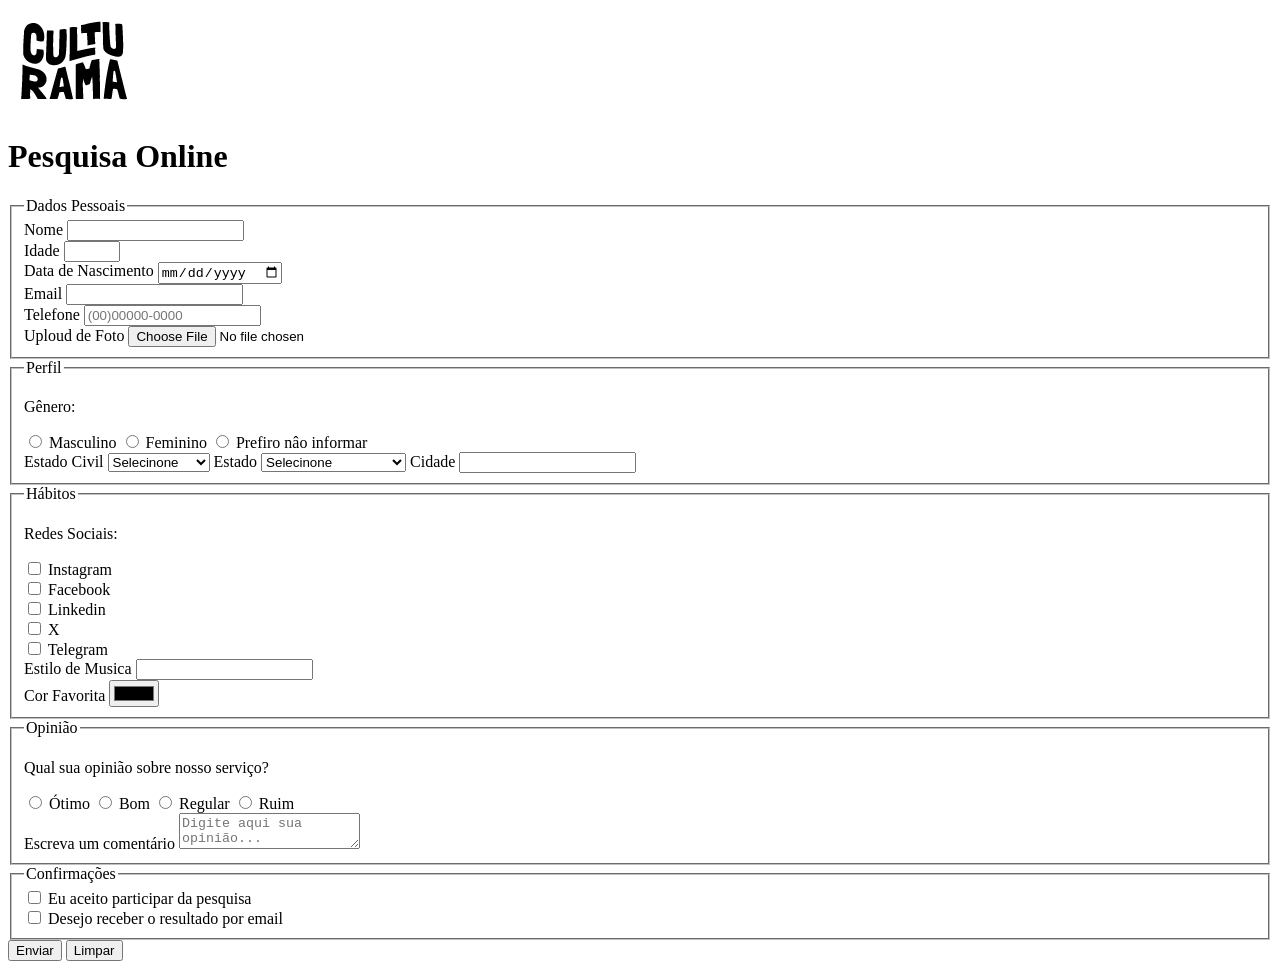
==== index.html @ 2b79f74c "Adiciona familias de fontes" ====
<!DOCTYPE html>
<html lang="pt-br">
<head>
    <meta charset="UTF-8">
    <meta name="viewport" content="width=device-width, initial-scale=1.0">
    <link rel="stylesheet" href="css/style.css">
    <link rel="icon" href="culturama-favico.png">
    <link rel="preconnect" href="https://fonts.googleapis.com">
    <link rel="preconnect" href="https://fonts.gstatic.com" crossorigin>
    <link href="https://fonts.googleapis.com/css2?family=Fjalla+One&family=Poppins:ital,wght@0,100;0,200;0,300;0,400;0,500;0,600;0,700;0,800;   0,900;1,100;1,200;1,300;1,400;1,500;1,600;1,700;1,800;1,900&family=Unbounded:wght@200..900&family=Work+Sans&display=swap"
    rel="stylesheet">

    <title>Pesquisa Culturama</title>
</head>
<body>
    <header>

        <img src="img/logo-culturama.png" alt="logo culturama">
        <h1>Pesquisa Online</h1>

    </header>
    <section>
        <form action="" method="get">

         <!-- Dados Pessoais -->

        <fieldset>
            <legend>Dados Pessoais</legend>

                <label for="name">Nome</label>
                <input id="name" type="text" name="username" required>
                <br>
                <label for="age">Idade</label>
                <input id="age" type="number" name="userage" min="12" max="100" required>
                <br>
                <label for="birthdate">Data de Nascimento</label>
                <input id="birthdate" type="date" name="birthdate">
                <br>
                <label for="email">Email</label>
                <input id="email" type="email" name="useremail" required>
                <br>
                <label for="phone">Telefone</label>
                <input id="phone" type="tel" name="phonenumber" pattern="[0-9] {11}" placeholder="(00)00000-0000">
                <br>
                <label for="userimage">Uploud de Foto</label>
                <input type="file" accept="image/*" name="userimage">
        </fieldset>

        <!-- Perfil -->
         
        <fieldset>
            <legend>Perfil</legend>

              <p>Gênero:</p>
              <input id="genderMasc" type="radio" name="usergender" value="Masculino">
              <label for="genderMasc">Masculino</label>

              <input id="genderFem" type="radio" name="usergender" value="Feminino">
              <label for="genderFem">Feminino</label>

              <input id="notInforGender" type="radio" name="usergender" value="notInformed">
              <label for="notInforGender">Prefiro nâo informar</label>
              <br>
            <label for="maritalStatus">Estado Civil</label>
            <select name="usermaritalStatus" id="maritalStatus">

                <option value="notInformed">Selecinone</option>
                <option value="casado">Casado(a)</option>
                <option value="solteiro">Solteiro(a)</option>
                <option value="Divorciado">Divorciado(a)</option>
                <option value="Viúvo">Viúvo(a)</option>

            </select>
            <label for="state">Estado</label>
            <select name="userState" id="state">

               <option value="notInformed">Selecinone</option>
               <option value="Acre">Acre</option>
               <option value="Alagoas">Alagoas</option>
               <option value="Amapá">Amapá</option>
               <option value="Amazonas">Amazonas</option>
               <option value="Bahia">Bahia</option>
               <option value="Ceará">Ceará</option>
               <option value="Distrito Federal">Distrito Federal</option>
               <option value="Espírito Santo">Espírito Santo</option>
               <option value="Goiás">Goiás</option>
               <option value="Maranhão">Maranhão</option>
               <option value="Mato Grosso do Sul">Mato Grosso do Sul</option>
               <option value="Mato Grosso">Mato Grosso</option>
               <option value="Minas Gerais">Minas Gerais</option>
               <option value="Pára">Pára</option>
               <option value="Paraíba">Paraíba</option>
               <option value="Paraná">Paraná</option>
               <option value="Pernambuco">Pernambuco</option>
               <option value="Piauí">Piauí</option>
               <option value="Rio de Janeiro">Rio de Janeiro</option>
               <option value="Rio Grande do Norte">Rio Grande do Norte</option>
               <option value="Rio Grande do Sul">Rio Grande do Sul</option>
               <option value="Rondônia">Rondônia</option>
               <option value="Roraima">Roraima</option>
               <option value="Santa Catarina">Santa Catarina</option>
               <option value="São Paulo">São Paulo</option>
               <option value="Sergipe">Sergipe</option>
               <option value="Tocantins">Tocantins</option>

            </select>
                <label for="City">Cidade</label>
                <input id="City" type="text" name="userCity">

        </fieldset>

                <!-- Habitos -->
    
        <fieldset>
            <legend>Hábitos</legend>
            <p>Redes Sociais:</p>
            <input id="instagram" type="checkbox" name="social" value="instagram">
            <label for="instagram">Instagram</label>
            <br>
            <input id="facebook" type="checkbox" name="social" value="facebook">
            <label for="facebook">Facebook</label>
            <br>
            <input id="linkedin" type="checkbox" name="social" value="linkedin">
            <label for="linkedin">Linkedin</label>
            <br>
            <input id="x" type="checkbox" name="social" value="x">
            <label for="x">X</label>
            <br>
            <input id="telegram" type="checkbox" name="social" value="telegram">
            <label for="telegram">Telegram</label>
            <br>
            <label for="musicStyle">Estilo de Musica</label>
            <input type="text" id="musicStyle" name="musicStyle" list="optionMuscic">
            <datalist id="optionMuscic">
                <option value="Forró"></option>
                <option value="Rap"></option>
                <option value="Reggae"></option>
                <option value="Pop"></option>
            </datalist>
            <br>
            <label for="favoriteColor">Cor Favorita</label>
            <input type="color" name="userFavoriteColor" id="favoriteColor">
        </fieldset>
        <fieldset>
               <!-- Opinião  -->
            <Legend>Opinião</Legend>
            <p>Qual sua opinião sobre nosso serviço?</p>

            <input type="radio" name="optionSatisfaction" id="optionExcellent" value="Ótimo">
            <label for="optionExcellent">Ótimo</label>

            <input type="radio" name="optionSatisfaction" id="optionGood" value="Bom">
            <label for="optionGood">Bom</label>

            <input type="radio" name="optionSatisfaction" id="optionRegular" value="Regular">
            <label for="optionRegular">Regular</label>

            <input type="radio" name="optionSatisfaction" id="optionPoor" value="Ruim">
            <label for="optionPoor">Ruim</label>
            <br>
            <label for="comment">Escreva um comentário</label>
            <textarea name="userComment" id="comment" placeholder="Digite aqui sua opinião..."></textarea>

        </fieldset>
        <!-- consentimento -->

        <fieldset>
            <legend>Confirmações</legend>

            <input type="checkbox" name="userLgpds" id="userLgpd" value="accept" required>
            <label for="userLgpd">Eu aceito participar da pesquisa</label><br>

            <input type="checkbox" name="userResult" id="userResultConf" value="accept" >
            <label for="userResultConf">Desejo receber o resultado por email</label>

        </fieldset>

                <button type="submit">Enviar</button>
                <button type="reset">Limpar</button>
    </form>
    </section>
</body>
</html>
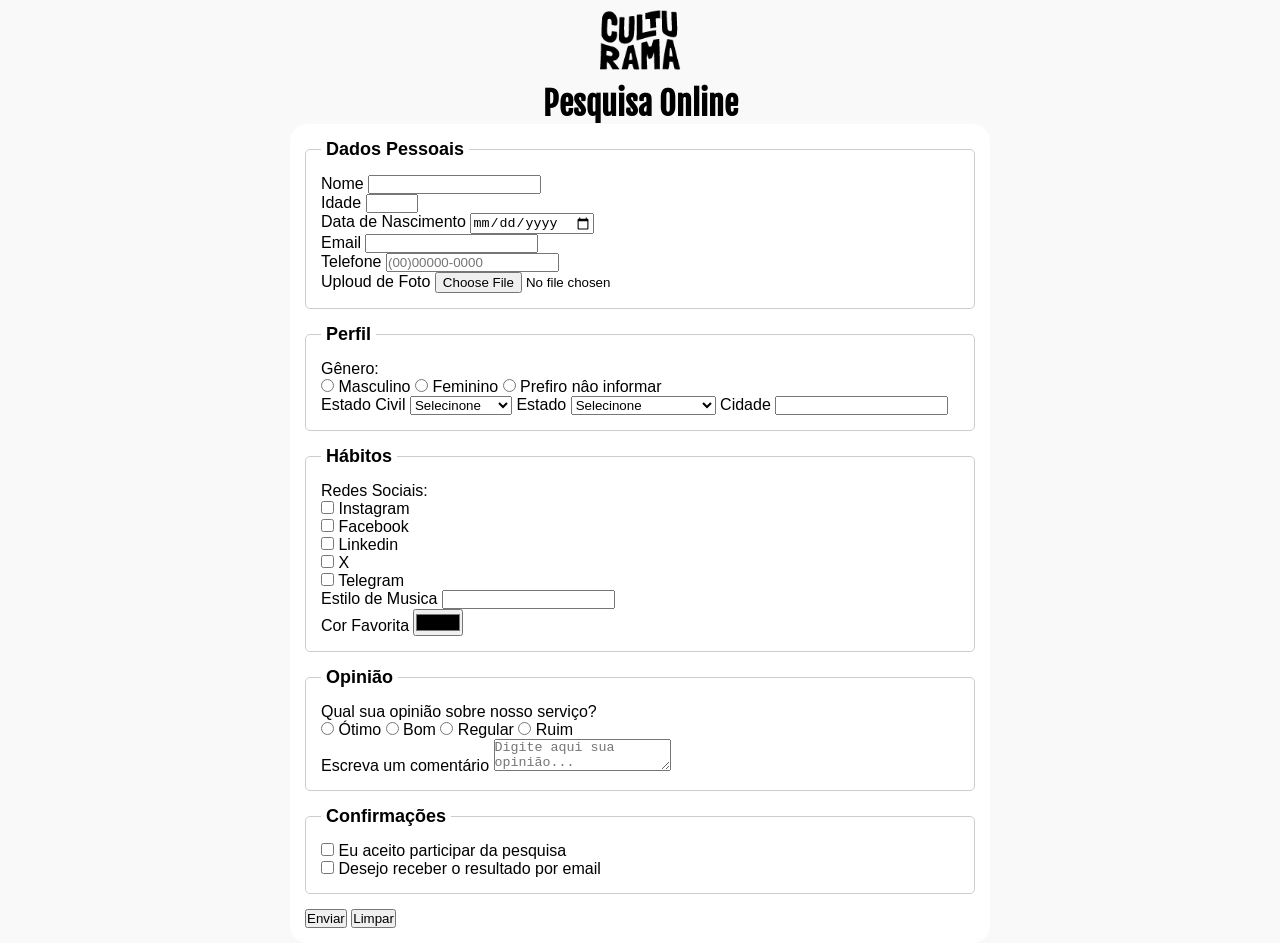
==== commit ffa70e07: "Fazendo estilização de cor, fonte e tamanhos" ====
--- a/index.html
+++ b/index.html
@@ -13,6 +13,7 @@
     <title>Pesquisa Culturama</title>
 </head>
 <body>
+    <main>
     <header>
 
         <img src="img/logo-culturama.png" alt="logo culturama">
@@ -179,5 +180,6 @@
                 <button type="reset">Limpar</button>
     </form>
     </section>
+    </main>
 </body>
 </html>
--- a/css/style.css
+++ b/css/style.css
@@ -0,0 +1,45 @@
+*{
+    margin:0;
+    padding: 0;
+    box-sizing: border-box;
+}
+
+body{
+    background-color: #f9f9f9;
+    font-family: "Work Sans", sans-serif;
+}
+
+main{
+    width: 100%;
+    max-width: 700px;
+    margin: 0 auto;
+}
+
+header{
+    text-align: center;
+}
+img{
+    width: 100px;
+}
+
+h1{
+    font-family: "Fjalla One", sans-serif;
+}
+
+form{
+    background-color: #ffff;
+    padding: 15px;
+    border-radius: 18px;
+}
+fieldset{
+    padding: 15px;
+    border: 1px solid #cccccc;
+    border-radius: 5px;
+    margin-bottom: 15px;
+}
+
+legend{
+    font-weight: bold;
+    font-size: 18px;
+    padding: 0 5px;
+}
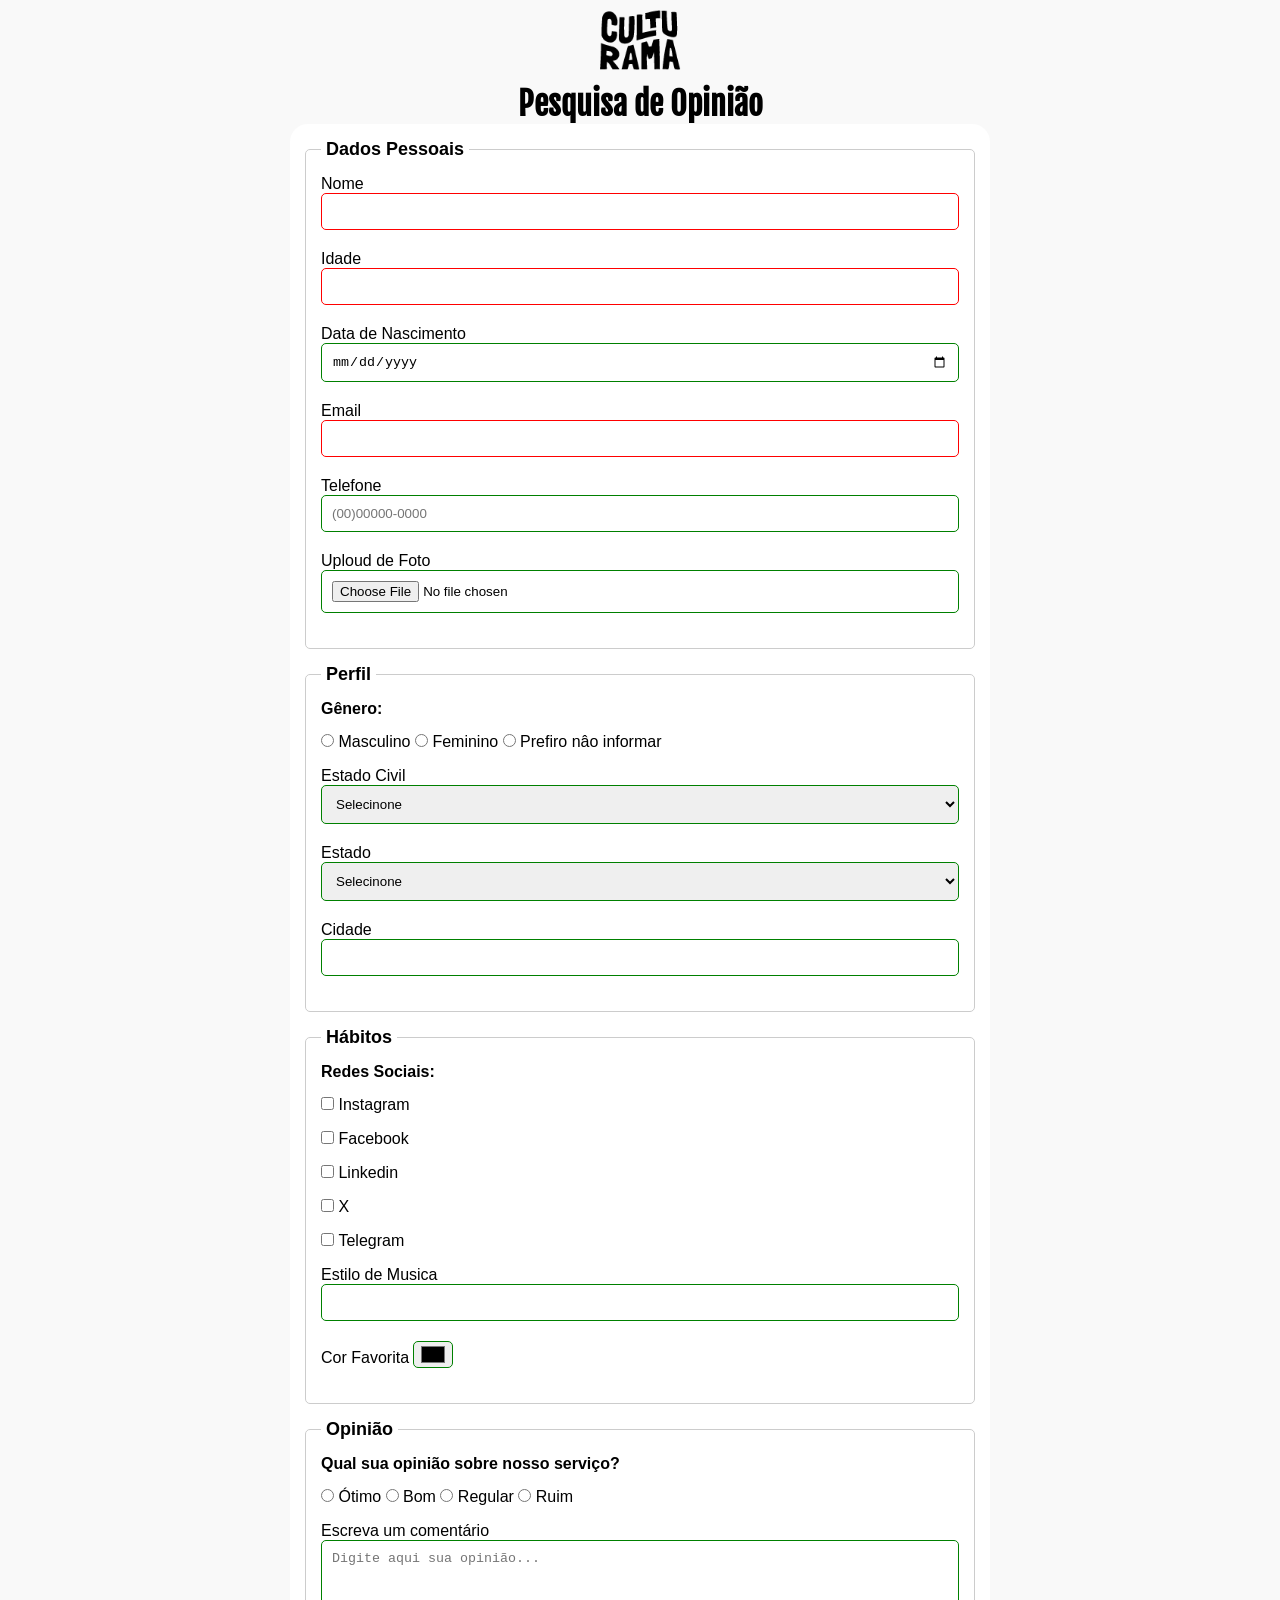
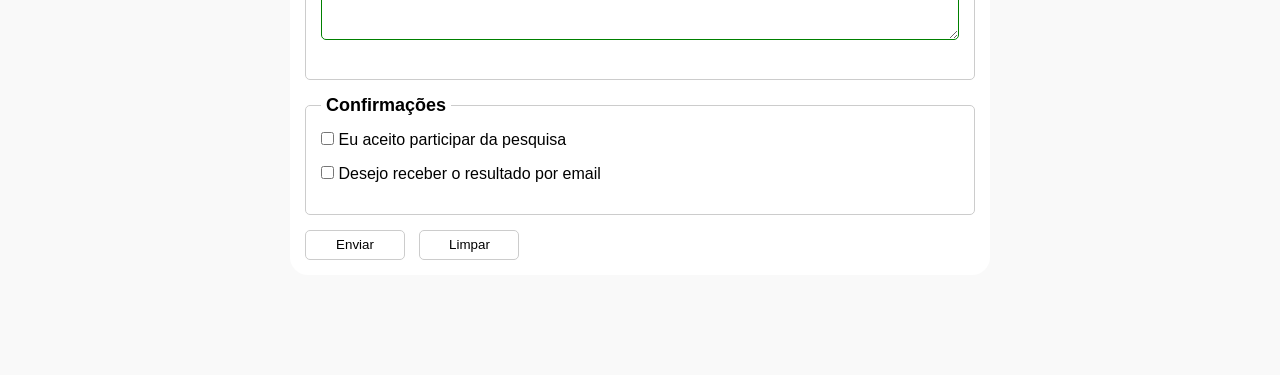
==== commit 6ee5727f: "Adicionando os estilos de botões, e configurações do formulario" ====
--- a/index.html
+++ b/index.html
@@ -17,7 +17,7 @@
     <header>
 
         <img src="img/logo-culturama.png" alt="logo culturama">
-        <h1>Pesquisa Online</h1>
+        <h1>Pesquisa de Opinião</h1>
 
     </header>
     <section>
--- a/css/style.css
+++ b/css/style.css
@@ -30,6 +30,7 @@
     background-color: #ffff;
     padding: 15px;
     border-radius: 18px;
+    margin-bottom: 100px;
 }
 fieldset{
     padding: 15px;
@@ -42,4 +43,60 @@
     font-weight: bold;
     font-size: 18px;
     padding: 0 5px;
+}
+label{
+    display: inline-block;
+    margin-bottom: 0 5px;
+}
+p{
+    margin-bottom: 15px;
+    font-weight: bold;
+}
+
+input, select, textarea{
+    width: 100%;
+    padding: 10px;
+    margin-bottom: 20px;
+    border: 1px solid #cccccc;
+    border-radius: 5px;
+}
+textarea{
+    min-height: 100px;
+}
+
+input[type="radio"],
+input[type="checkbox"]{
+    width: auto;
+}
+
+input[type="color"]{
+    width: 40px;
+    padding: 0 5px;
+}
+input:invalid, 
+select:invalid, 
+textarea:invalid{
+    border-color: red;
+}
+input:valid, 
+select:valid, 
+textarea:valid{
+    border-color: green;
+}
+button{
+    width: 100px;
+    height: 30px;
+    margin-right: 10px;
+    background-color: #ffffff;
+    border: 1px solid #cccccc;
+    border-radius: 5px;
+    cursor: pointer;
+}
+button[type=submit]:hover{
+    background-color: green;
+    color: #ffffff;
+}
+button[type=reset]:hover{
+    background-color: red;
+    color: #ffffff;
 }
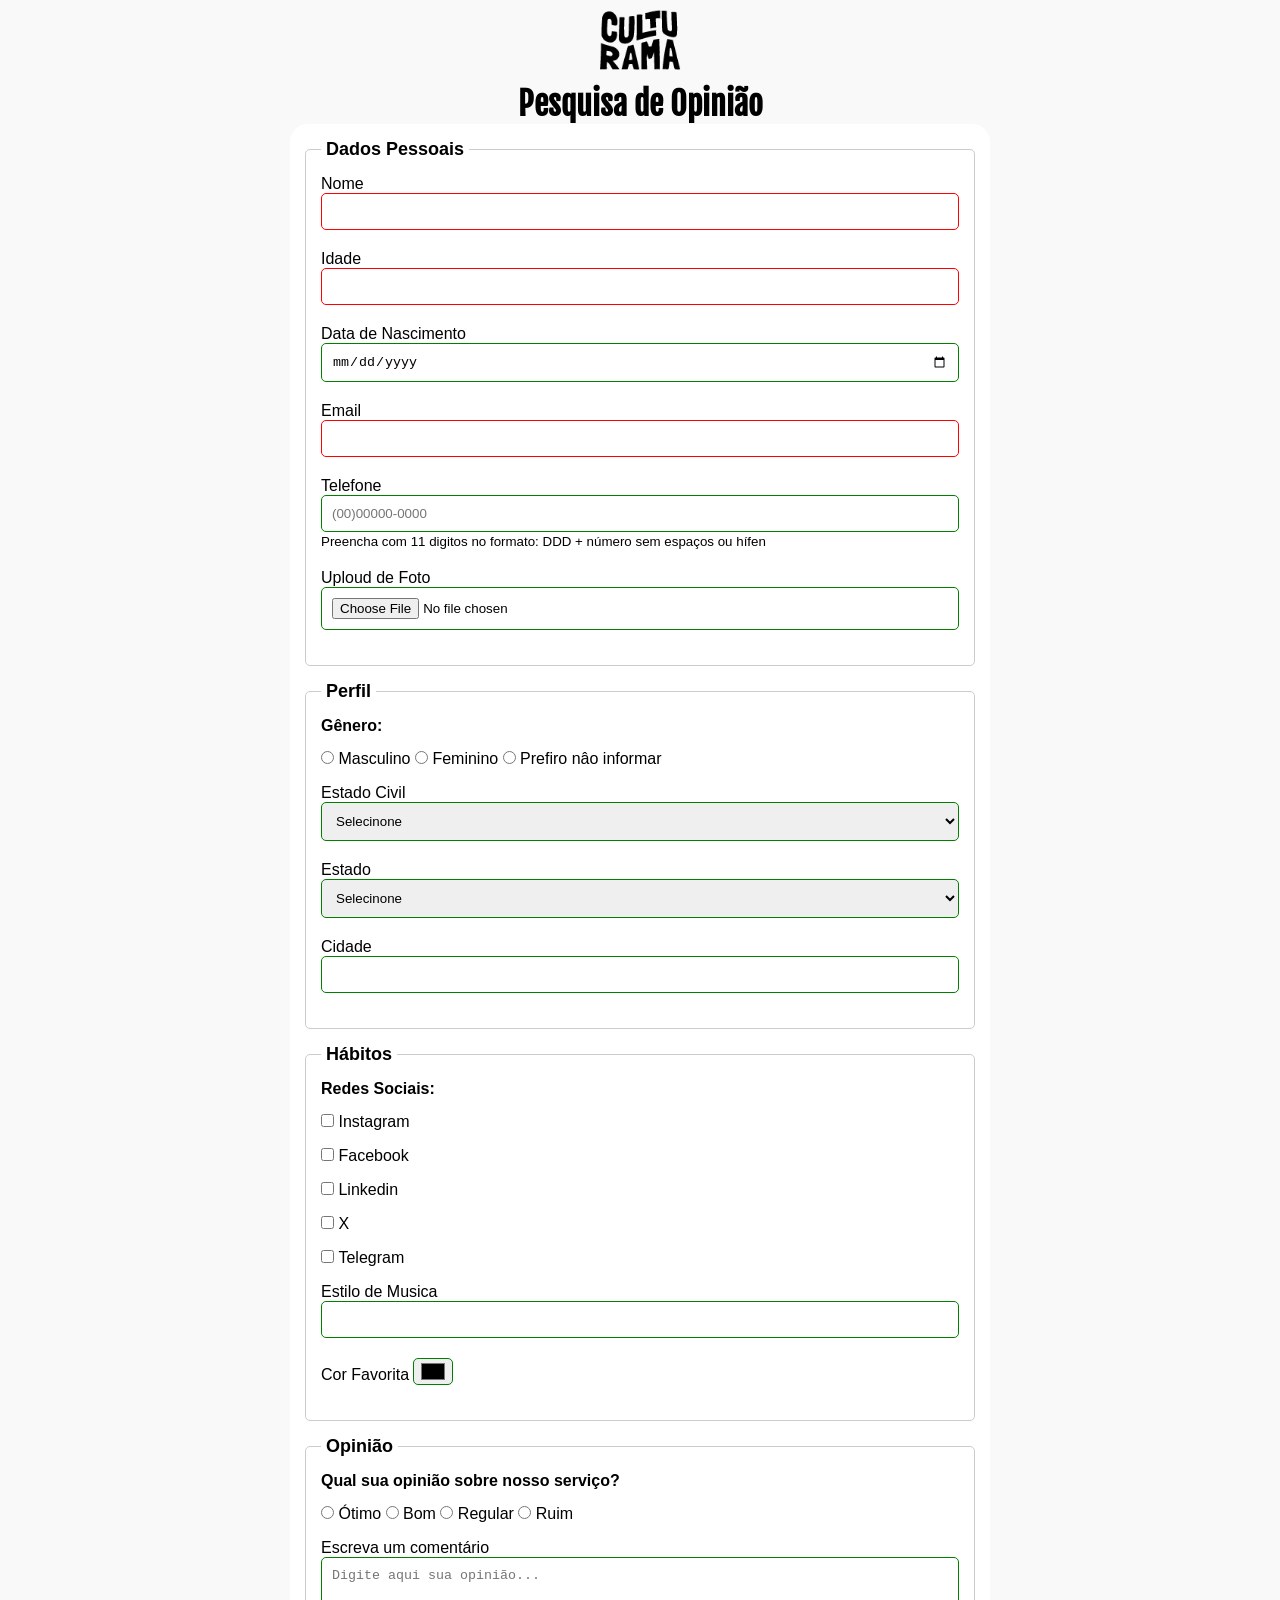
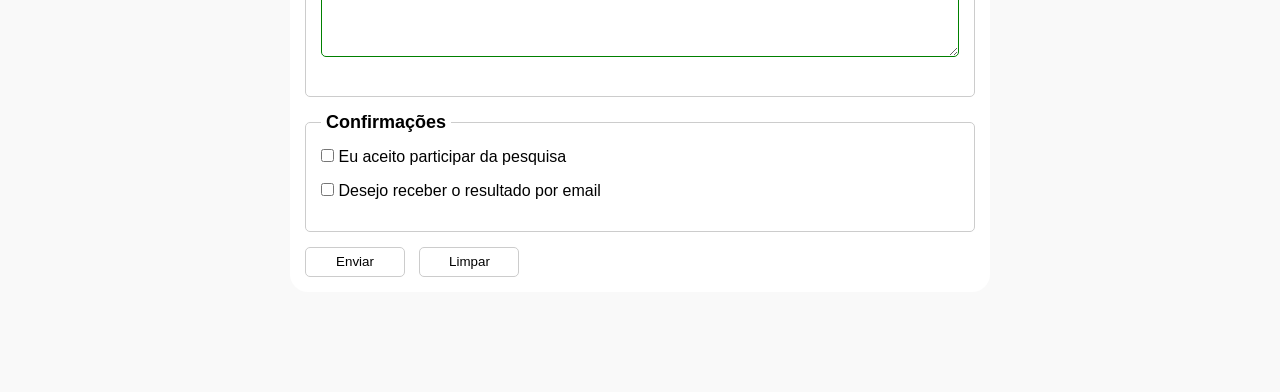
==== commit a0f0263a: "adicinando aria no campo telefone" ====
--- a/index.html
+++ b/index.html
@@ -21,7 +21,7 @@
 
     </header>
     <section>
-        <form action="" method="get">
+        <form action="sucesso.html" method="get">
 
          <!-- Dados Pessoais -->
 
@@ -41,7 +41,8 @@
                 <input id="email" type="email" name="useremail" required>
                 <br>
                 <label for="phone">Telefone</label>
-                <input id="phone" type="tel" name="phonenumber" pattern="[0-9] {11}" placeholder="(00)00000-0000">
+                <input id="phone" type="tel" name="phonenumber" pattern="[0-9] {11}" placeholder="(00)00000-0000" aria-describedby="phonehelp">
+                <small id="phonehelp">Preencha com 11 digitos no formato: DDD + número sem espaços ou hífen</small>
                 <br>
                 <label for="userimage">Uploud de Foto</label>
                 <input type="file" accept="image/*" name="userimage">
--- a/css/style.css
+++ b/css/style.css
@@ -18,12 +18,14 @@
 header{
     text-align: center;
 }
+
 img{
     width: 100px;
 }
 
 h1{
     font-family: "Fjalla One", sans-serif;
+    text-align: center;
 }
 
 form{
@@ -32,6 +34,7 @@
     border-radius: 18px;
     margin-bottom: 100px;
 }
+
 fieldset{
     padding: 15px;
     border: 1px solid #cccccc;
@@ -44,9 +47,18 @@
     font-size: 18px;
     padding: 0 5px;
 }
+
 label{
     display: inline-block;
     margin-bottom: 0 5px;
+}
+
+input[type= tel]{
+    margin-bottom: 0;
+}
+small{
+    display: inline-block;
+    margin-bottom: 20px;
 }
 p{
     margin-bottom: 15px;
@@ -60,6 +72,7 @@
     border: 1px solid #cccccc;
     border-radius: 5px;
 }
+
 textarea{
     min-height: 100px;
 }
@@ -73,16 +86,19 @@
     width: 40px;
     padding: 0 5px;
 }
+
 input:invalid, 
 select:invalid, 
 textarea:invalid{
     border-color: red;
 }
+
 input:valid, 
 select:valid, 
 textarea:valid{
     border-color: green;
 }
+
 button{
     width: 100px;
     height: 30px;
@@ -92,10 +108,12 @@
     border-radius: 5px;
     cursor: pointer;
 }
+
 button[type=submit]:hover{
     background-color: green;
     color: #ffffff;
 }
+
 button[type=reset]:hover{
     background-color: red;
     color: #ffffff;
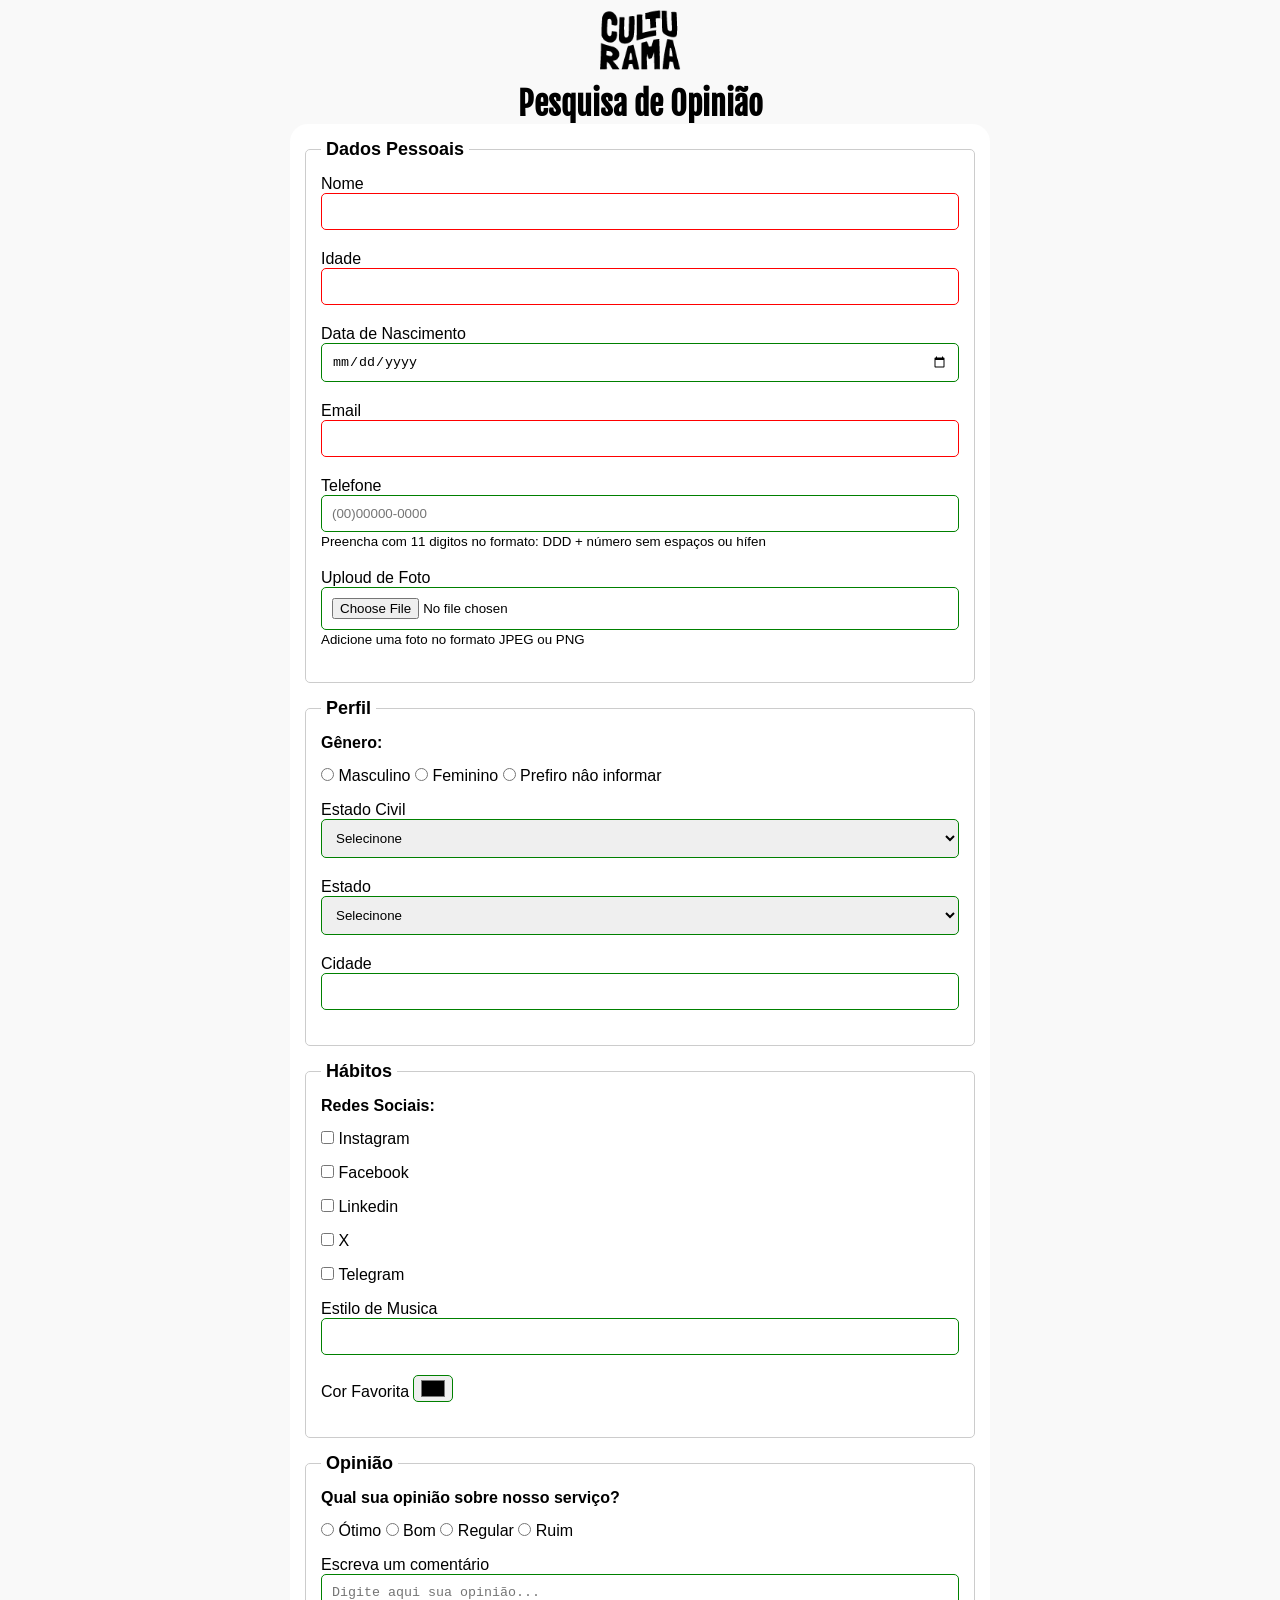
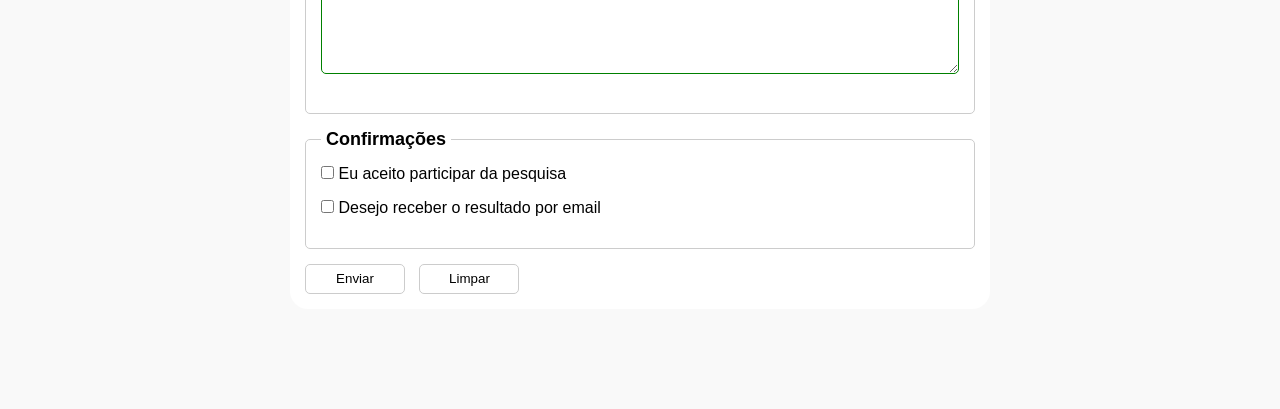
==== commit 3db040a5: "adionando aria no campo file" ====
--- a/index.html
+++ b/index.html
@@ -45,7 +45,8 @@
                 <small id="phonehelp">Preencha com 11 digitos no formato: DDD + número sem espaços ou hífen</small>
                 <br>
                 <label for="userimage">Uploud de Foto</label>
-                <input type="file" accept="image/*" name="userimage">
+                <input type="file" accept="image/*" name="userimage" aria-describedby="imagehelp">
+                <small id="imagehelp">Adicione uma foto no formato JPEG ou PNG</small>
         </fieldset>
 
         <!-- Perfil -->
--- a/css/style.css
+++ b/css/style.css
@@ -60,6 +60,9 @@
     display: inline-block;
     margin-bottom: 20px;
 }
+input[type= file]{
+    margin-bottom: 0;
+}
 p{
     margin-bottom: 15px;
     font-weight: bold;
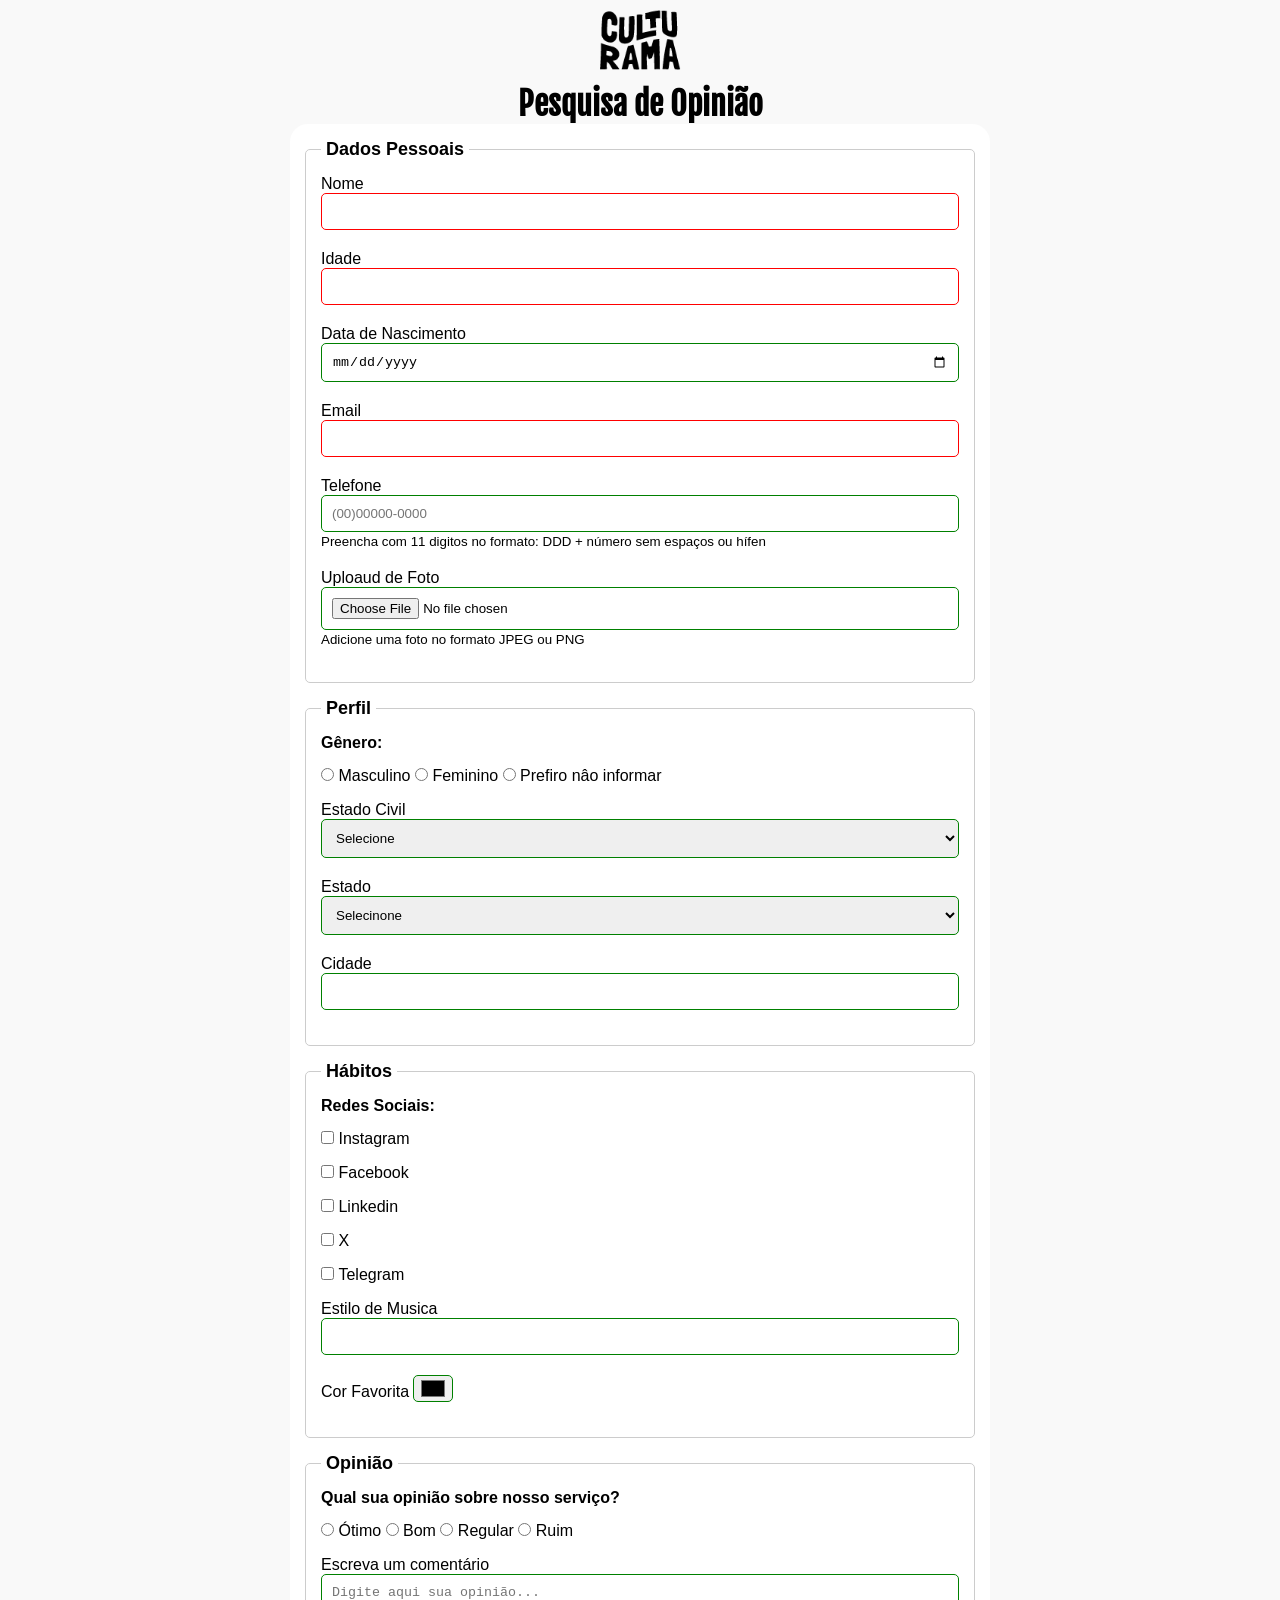
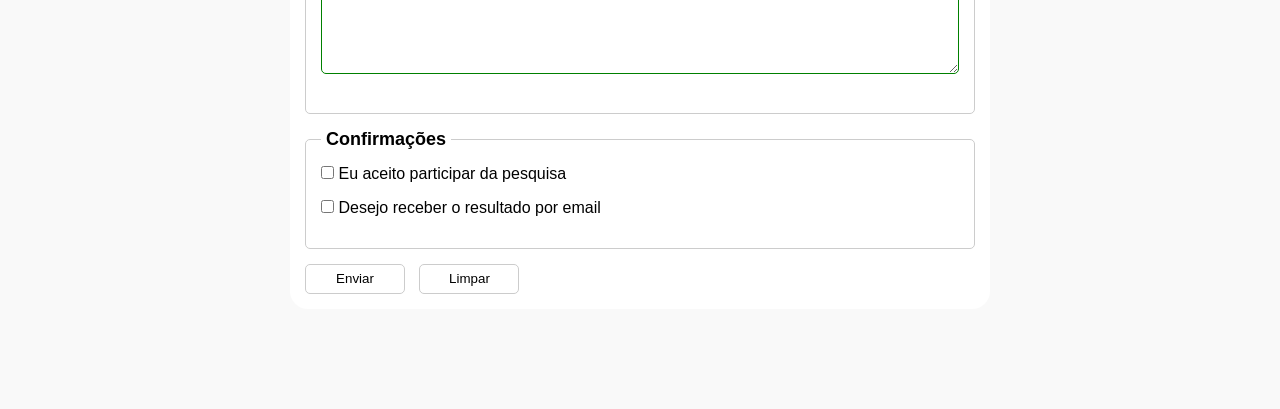
==== commit df3cfe5f: "corrige erros de digitação" ====
--- a/index.html
+++ b/index.html
@@ -44,7 +44,7 @@
                 <input id="phone" type="tel" name="phonenumber" pattern="[0-9] {11}" placeholder="(00)00000-0000" aria-describedby="phonehelp">
                 <small id="phonehelp">Preencha com 11 digitos no formato: DDD + número sem espaços ou hífen</small>
                 <br>
-                <label for="userimage">Uploud de Foto</label>
+                <label for="userimage">Uploaud de Foto</label>
                 <input type="file" accept="image/*" name="userimage" aria-describedby="imagehelp">
                 <small id="imagehelp">Adicione uma foto no formato JPEG ou PNG</small>
         </fieldset>
@@ -67,7 +67,7 @@
             <label for="maritalStatus">Estado Civil</label>
             <select name="usermaritalStatus" id="maritalStatus">
 
-                <option value="notInformed">Selecinone</option>
+                <option value="notInformed">Selecione</option>
                 <option value="casado">Casado(a)</option>
                 <option value="solteiro">Solteiro(a)</option>
                 <option value="Divorciado">Divorciado(a)</option>
@@ -91,7 +91,7 @@
                <option value="Mato Grosso do Sul">Mato Grosso do Sul</option>
                <option value="Mato Grosso">Mato Grosso</option>
                <option value="Minas Gerais">Minas Gerais</option>
-               <option value="Pára">Pára</option>
+               <option value="Pará">Pará</option>
                <option value="Paraíba">Paraíba</option>
                <option value="Paraná">Paraná</option>
                <option value="Pernambuco">Pernambuco</option>
@@ -178,8 +178,8 @@
 
         </fieldset>
 
-                <button type="submit">Enviar</button>
-                <button type="reset">Limpar</button>
+                <button type="submit" aria-label="Enviar formulário com todos os dados">Enviar</button>
+                <button type="reset" aria-label="Limpar todos os dados do formulário">Limpar</button>
     </form>
     </section>
     </main>
